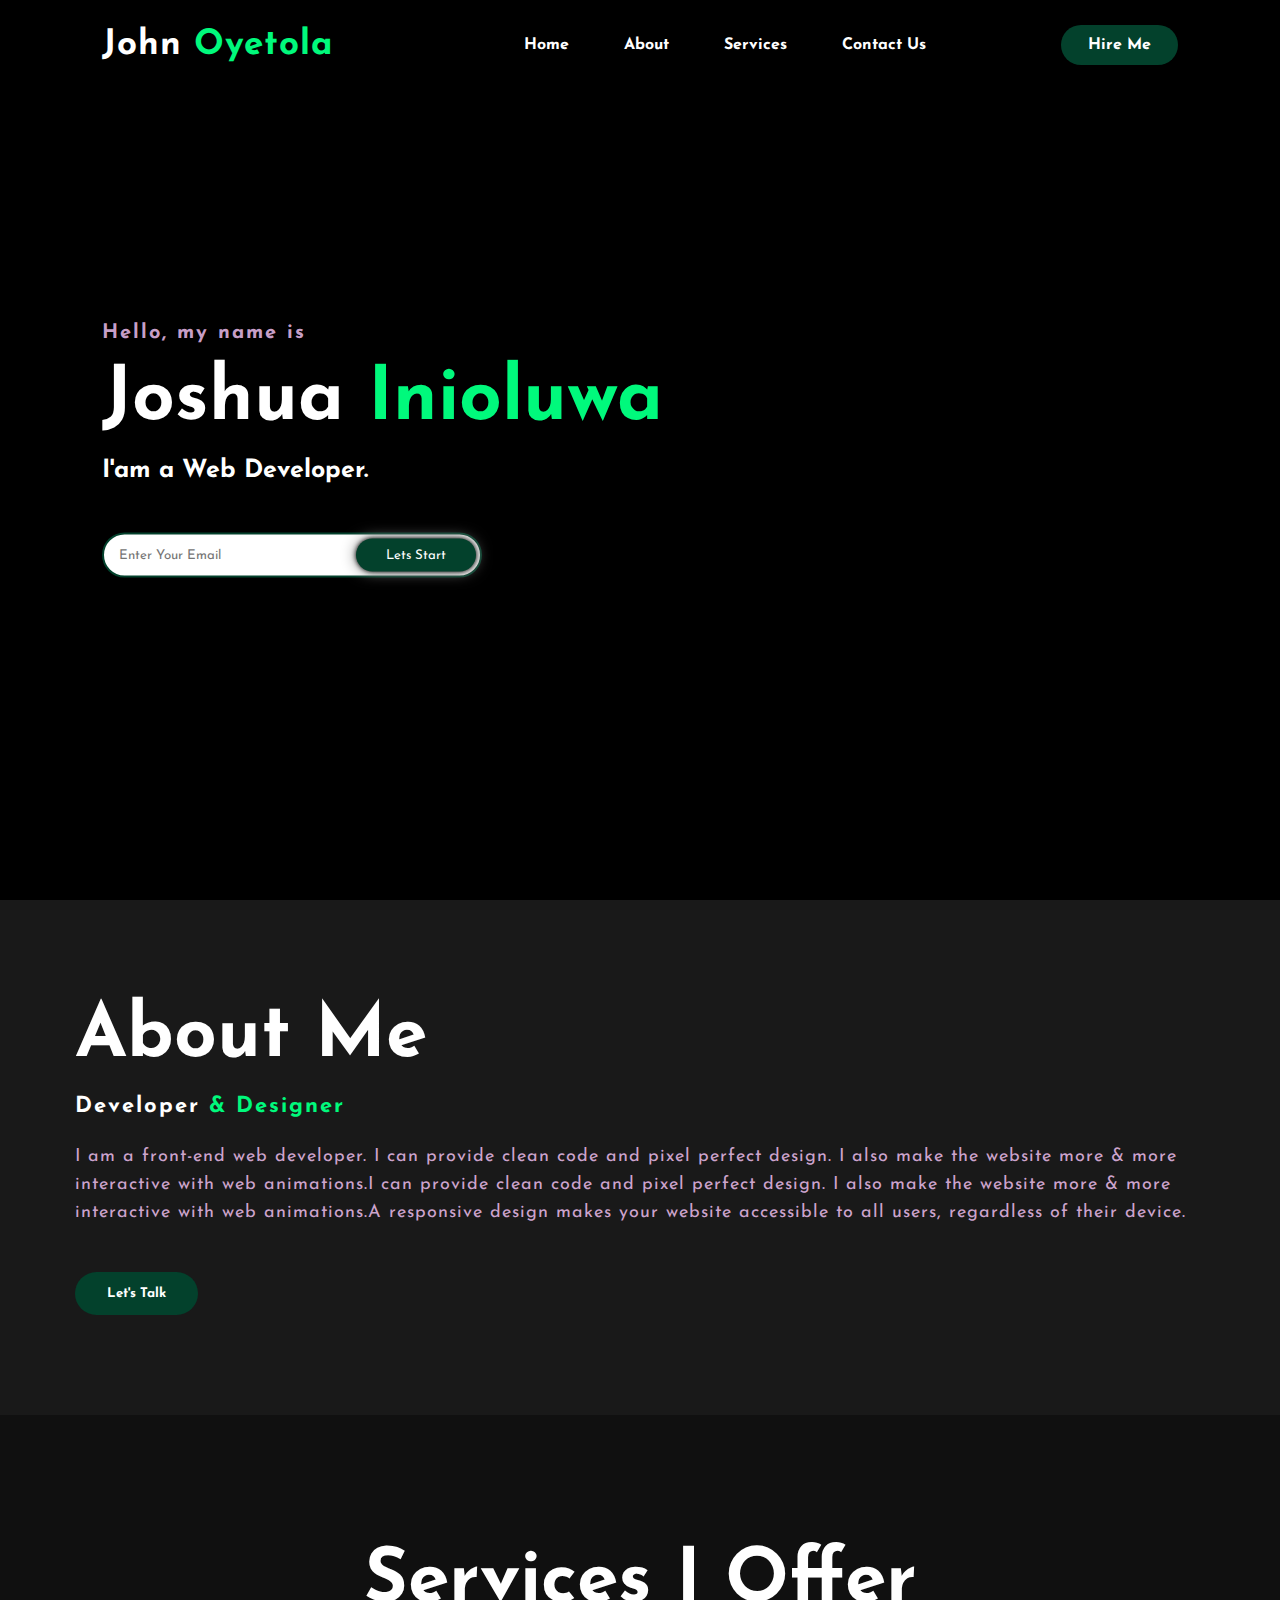
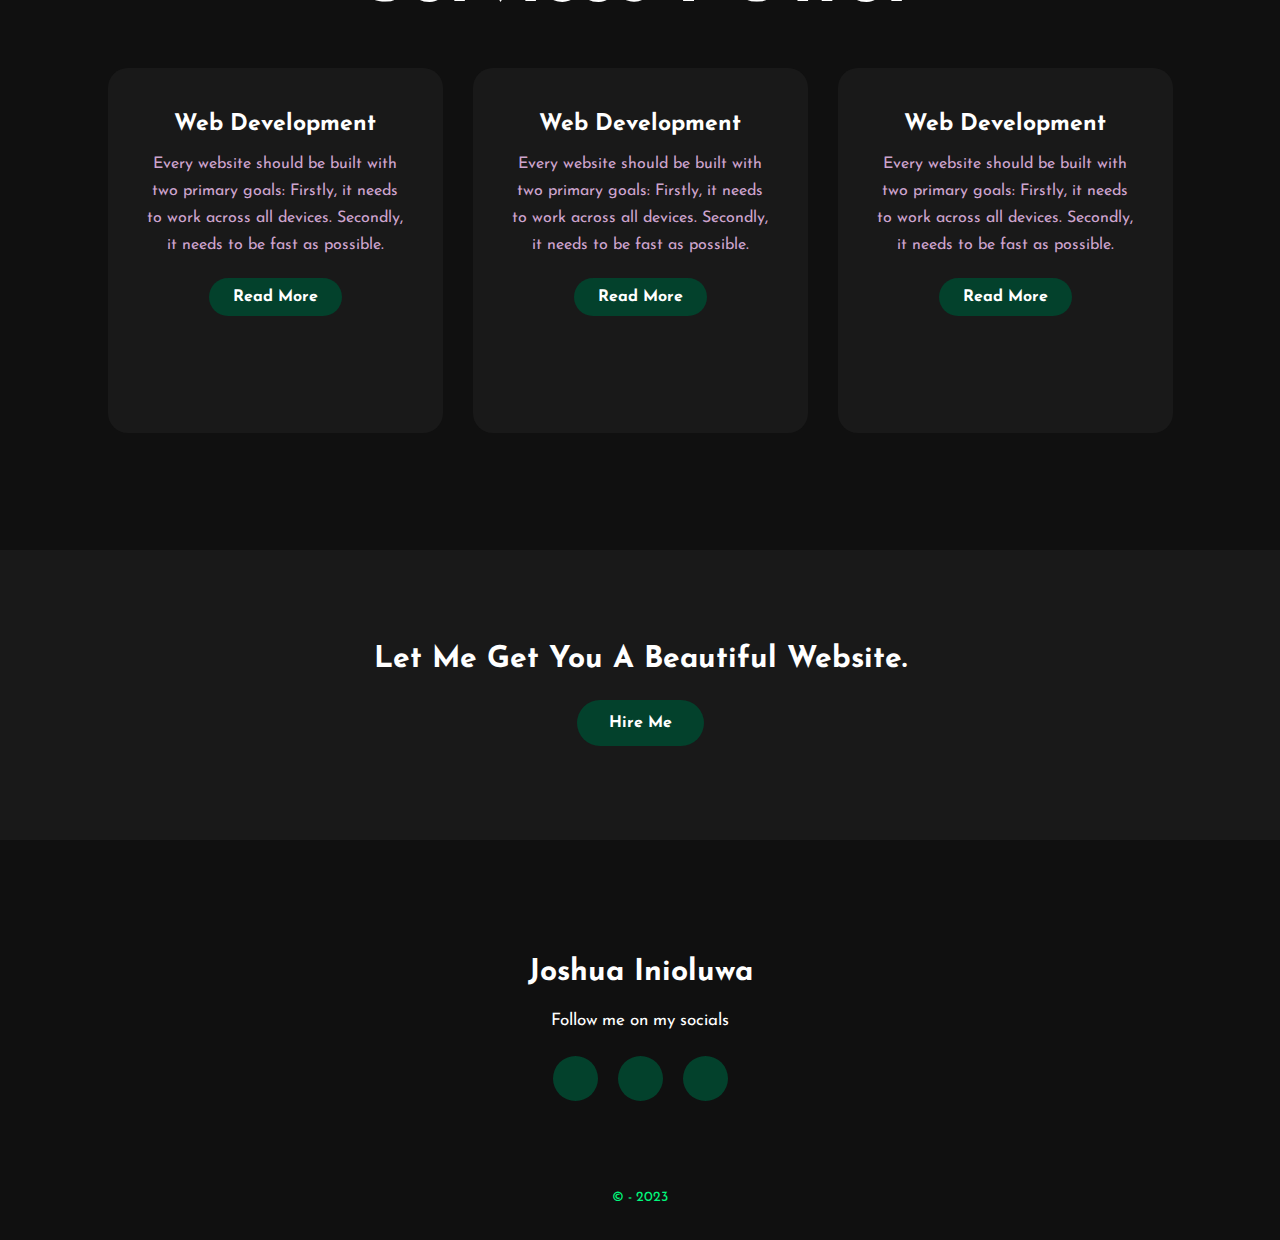
==== Portfolio Website/index.html @ 7228b19e "Portfolio Added" ====
<!DOCTYPE html>
<html>
  <head>
    <title>Portfolio website</title>
    <link rel="stylesheet" type="text/css" href="style.css" />

    <link rel="preconnect" href="https://fonts.gstatic.com" />
    <link
      href="https://fonts.googleapis.com/css2?family=Josefin+Sans:ital,wght@0,100;0,200;0,300;0,400;0,500;0,600;0,700;1,100;1,200;1,300;1,400;1,500;1,600;1,700&display=swap"
      rel="stylesheet"
    />

    <link
      rel="stylesheet"
      href="https://cdnjs.cloudflare.com/ajax/libs/font-awesome/5.15.3/css/all.min.css"
      integrity="sha512-iBBXm8fW90+nuLcSKlbmrPcLa0OT92xO1BIsZ+ywDWZCvqsWgccV3gFoRBv0z+8dLJgyAHIhR35VZc2oM/gI1w=="
      crossorigin="anonymous"
      referrerpolicy="no-referrer"
    />
    

  </head>
  <body>
    <!----hero Section start---->

    <div class="hero">
      <nav>
        <h2 class="logo">John <span>Oyetola</span></h2>
        <ul id="myTopnav" class="topnav">
          <li>
            <a href="javascript:void(0);" class="icon" onclick="myFunction()">
              <i class="fa fa-bars"></i>
            </a>
          </li>
          <li><a href="#">Home</a></li>
          <li><a href="#about">About</a></li>
          <li><a href="#service">Services</a></li>
          <li><a href="#contact">Contact Us</a></li>
        </ul>
        <a href="#hire" class="btn">Hire Me</a>
      </nav>

      <div class="content">
        <h4>Hello, my name is</h4>
        <h1>Joshua <span>Inioluwa</span></h1>
        <h3>I'am a Web Developer.</h3>
        <div class="newslatter">
          <form>
            <input
              type="email"
              name="email"
              id="mail"
              placeholder="Enter Your Email"
            />
            <input type="submit" name="submit" value="Lets Start" />
          </form>
        </div>
      </div>
    </div>

    <!----About section start---->
    <section class="about" id="about">
      <div class="main">
        <div class="about-text">
          <h2>About Me</h2>
          <h5>Developer <span>& Designer</span></h5>
          <p>
            I am a front-end web developer. I can provide clean code and pixel
            perfect design. I also make the website more & more interactive with
            web animations.I can provide clean code and pixel perfect design. I
            also make the website more & more interactive with web animations.A
            responsive design makes your website accessible to all users,
            regardless of their device.
          </p>
          <button type="button">Let's Talk</button>
        </div>
      </div>
    </section>

    <!-----service section start----------->
    <div class="service" id="service">
      <div class="title">
        <h2>Services I Offer</h2>
      </div>

      <div class="box">
        <div class="card">
          <i class="fas fa-bars"></i>
          <h5>Web Development</h5>
          <div class="pra">
            <p>
              Every website should be built with two primary goals: Firstly, it
              needs to work across all devices. Secondly, it needs to be fast as
              possible.
            </p>

            <p style="text-align: center">
              <a class="button" href="#">Read More</a>
            </p>
          </div>
        </div>

        <div class="card">
          <i class="far fa-user"></i>
          <h5>Web Development</h5>
          <div class="pra">
            <p>
              Every website should be built with two primary goals: Firstly, it
              needs to work across all devices. Secondly, it needs to be fast as
              possible.
            </p>

            <p style="text-align: center">
              <a class="button" href="#">Read More</a>
            </p>
          </div>
        </div>

        <div class="card">
          <i class="far fa-bell"></i>
          <h5>Web Development</h5>
          <div class="pra">
            <p>
              Every website should be built with two primary goals: Firstly, it
              needs to work across all devices. Secondly, it needs to be fast as
              possible.
            </p>

            <p style="text-align: center">
              <a class="button" href="#">Read More</a>
            </p>
          </div>
        </div>
      </div>
    </div>

    <!------Contact Me------>
    <div class="contact-me" id="hire">
      <p>Let Me Get You A Beautiful Website.</p>
      <a class="button-two" href="#">Hire Me</a>
    </div>

    <!------footer start--------->
    <footer id="contact">
      <p>Joshua Inioluwa</p>
      <p>Follow me on my socials</p>
      <div class="social">
        <a href="#"><i class="fab fa-facebook-f"></i></a>
        <a href="#"><i class="fab fa-instagram"></i></a>
        <a href="#"><i class="fab fa-dribbble"></i></a>
      </div>
      <p class="end">&copy; - 2023</p>
    </footer>

    <script>
      /* Toggle between adding and removing the "responsive" class to topnav when the user clicks on the icon */
      function myFunction() {
        var x = document.getElementById("myTopnav");
        if (x.className === "topnav") {
          x.className += " responsive";
        } else {
          x.className = "topnav";
        }
      }
    </script>
  </body>
</html>
---- Portfolio Website/style.css ----
* {
  padding: 0;
  margin: 0;
  font-family: "Josefin Sans", sans-serif;
  box-sizing: border-box;
}

body {
  scroll-behavior: smooth;
}
.hero {
  height: 100vh;
  width: 100%;
  /* background-image: url(../img/background.jpg); */
  background: black;
  background-size: cover;
  background-position: center;
}
nav {
  display: flex;
  align-items: center;
  justify-content: space-between;
  padding-top: 25px;
  padding-left: 8%;
  padding-right: 8%;
}
.logo {
  color: white;
  font-size: 35px;
  letter-spacing: 1px;
  cursor: pointer;
}
span {
  color: #00f97c;
}
nav ul li {
  list-style-type: none;
  display: inline-block;
  padding: 10px 25px;
}
nav ul li a {
  color: white;
  text-decoration: none;
  font-weight: bold;
  text-transform: capitalize;
}
nav ul li a:hover {
  color: #00f97c;
  transition: 0.4s;
}

/* Hide the link that should open and close the topnav on small screens */
nav ul li a.icon {
  display: none;
}

.btn {
  background-color: #03412c;
  color: white;
  text-decoration: none;
  border: 2px solid transparent;
  font-weight: bold;
  padding: 10px 25px;
  border-radius: 30px;
  transition: transform 0.4s;
}
.btn:hover {
  transform: scale(1.2);
}
.content {
  position: absolute;
  top: 50%;
  left: 8%;
  transform: translateY(-50%);
}
h1 {
  color: white;
  margin: 20px 0px 20px;
  font-size: 75px;
}
h3 {
  color: white;
  font-size: 25px;
  margin-bottom: 50px;
}
h4 {
  color: #fcfc;
  letter-spacing: 2px;
  font-size: 20px;
}
.newslatter form {
  width: 380px;
  max-width: 100%;
  position: relative;
}
.newslatter form input:first-child {
  display: inline-block;
  width: 100%;
  padding: 14px 130px 14px 15px;
  border: 2px solid #03412c;
  outline: none;
  border-radius: 30px;
}
.newslatter form input:last-child {
  position: absolute;
  display: inline-block;
  outline: none;
  border: none;
  padding: 10px 30px;
  border-radius: 30px;
  background-color: #03412c;
  color: white;
  box-shadow: 0px 0px 5px #000, 0px 0px 15px #858585;
  top: 6px;
  right: 6px;
}

.about {
  width: 100%;
  padding: 100px 0px;
  background-color: #191919;
}
.about img {
  height: auto;
  width: 430px;
}
.about-text {
  width: 100%;
}
.main {
  width: 1130px;
  max-width: 95%;
  margin: 0 auto;
  display: flex;
  align-items: center;
  justify-content: space-around;
}
.about-text h2 {
  color: white;
  font-size: 75px;
  text-transform: capitalize;
  margin-bottom: 20px;
}
.about-text h5 {
  color: white;
  letter-spacing: 2px;
  font-size: 22px;
  margin-bottom: 25px;
  text-transform: capitalize;
}
.about-text p {
  color: #fcfc;
  letter-spacing: 1px;
  line-height: 28px;
  font-size: 18px;
  margin-bottom: 45px;
}
button {
  background-color: #03412c;
  color: white;
  text-decoration: none;
  border: 2px solid transparent;
  font-weight: bold;
  padding: 13px 30px;
  border-radius: 30px;
  transition: 0.4s;
}
button:hover {
  background-color: transparent;
  border: 2px solid #03412c;
  cursor: pointer;
}

.service {
  background: #101010;
  width: 100%;
  padding: 100px 0px;
}
.title h2 {
  color: white;
  font-size: 75px;
  width: 1130px;
  margin: 30px auto;
  text-align: center;
}
.box {
  display: flex;
  justify-content: center;
  align-items: center;
  min-height: 400px;
}
.card {
  height: 365px;
  width: 335px;
  padding: 20px 35px;
  background: #191919;
  border-radius: 20px;
  margin: 15px;
  position: relative;
  overflow: hidden;
  text-align: center;
}
.card i {
  font-size: 50px;
  display: block;
  text-align: center;
  margin: 25px 0px;
  color: #00f97c;
}
h5 {
  color: white;
  font-size: 23px;
  margin-bottom: 15px;
}
.pra p {
  color: #fcfc;
  font-size: 16px;
  line-height: 27px;
  margin-bottom: 25px;
}
.card .button {
  background-color: #03412c;
  color: white;
  text-decoration: none;
  border: 2px solid transparent;
  font-weight: bold;
  padding: 9px 22px;
  border-radius: 30px;
  transition: 0.4s;
}
.card .button:hover {
  background-color: transparent;
  border: 2px solid #03412c;
  cursor: pointer;
}
.contact-me {
  width: 100%;
  height: 290px;
  background: #191919;
  display: flex;
  align-items: center;
  flex-direction: column;
  justify-content: center;
}
.contact-me p {
  color: white;
  font-size: 30px;
  font-weight: bold;
  margin-bottom: 25px;
}
.contact-me .button-two {
  background-color: #03412c;
  color: white;
  text-decoration: none;
  border: 2px solid transparent;
  font-weight: bold;
  padding: 13px 30px;
  border-radius: 30px;
  transition: 0.4s;
}
.contact-me .button-two:hover {
  background-color: transparent;
  border: 2px solid #03412c;
  cursor: pointer;
}
footer {
  position: relative;
  width: 100%;
  height: 400px;
  background: #101010;
  display: flex;
  flex-direction: column;
  align-items: center;
  justify-content: center;
}
footer p:nth-child(1) {
  font-size: 30px;
  color: white;
  margin-bottom: 20px;
  font-weight: bold;
}
footer p:nth-child(2) {
  color: white;
  font-size: 17px;
  width: 500px;
  text-align: center;
  line-height: 26px;
}
.social {
  display: flex;
}
.social a {
  width: 45px;
  height: 45px;
  display: flex;
  align-items: center;
  justify-content: center;
  background: #03412c;
  border-radius: 50%;
  margin: 22px 10px;
  color: white;
  text-decoration: none;
  font-size: 20px;
}
.social a:hover {
  transform: scale(1.3);
  transition: 0.3s;
}
.end {
  position: absolute;
  color: #00f97c;
  bottom: 35px;
  font-size: 14px;
}

/* When the screen is less than 600 pixels wide, hide all links, except for the first one ("Home"). Show the link that contains should open and close the topnav (.icon) */
@media screen and (max-width: 600px) {
  .topnav li:not(:first-child) {
    display: none;
  }
  .topnav a.icon {
    float: right;
    display: block;
  }
}

/* The "responsive" class is added to the topnav with JavaScript when the user clicks on the icon. This class makes the topnav look good on small screens (display the links vertically instead of horizontally) */
@media screen and (max-width: 600px) {
  .topnav.responsive {
    position: relative;
  }
  .topnav.responsive a.icon {
    position: absolute;
    right: 0;
    top: 0;
  }
  .topnav.responsive a {
    float: none;
    display: block;
    text-align: left;
  }
}
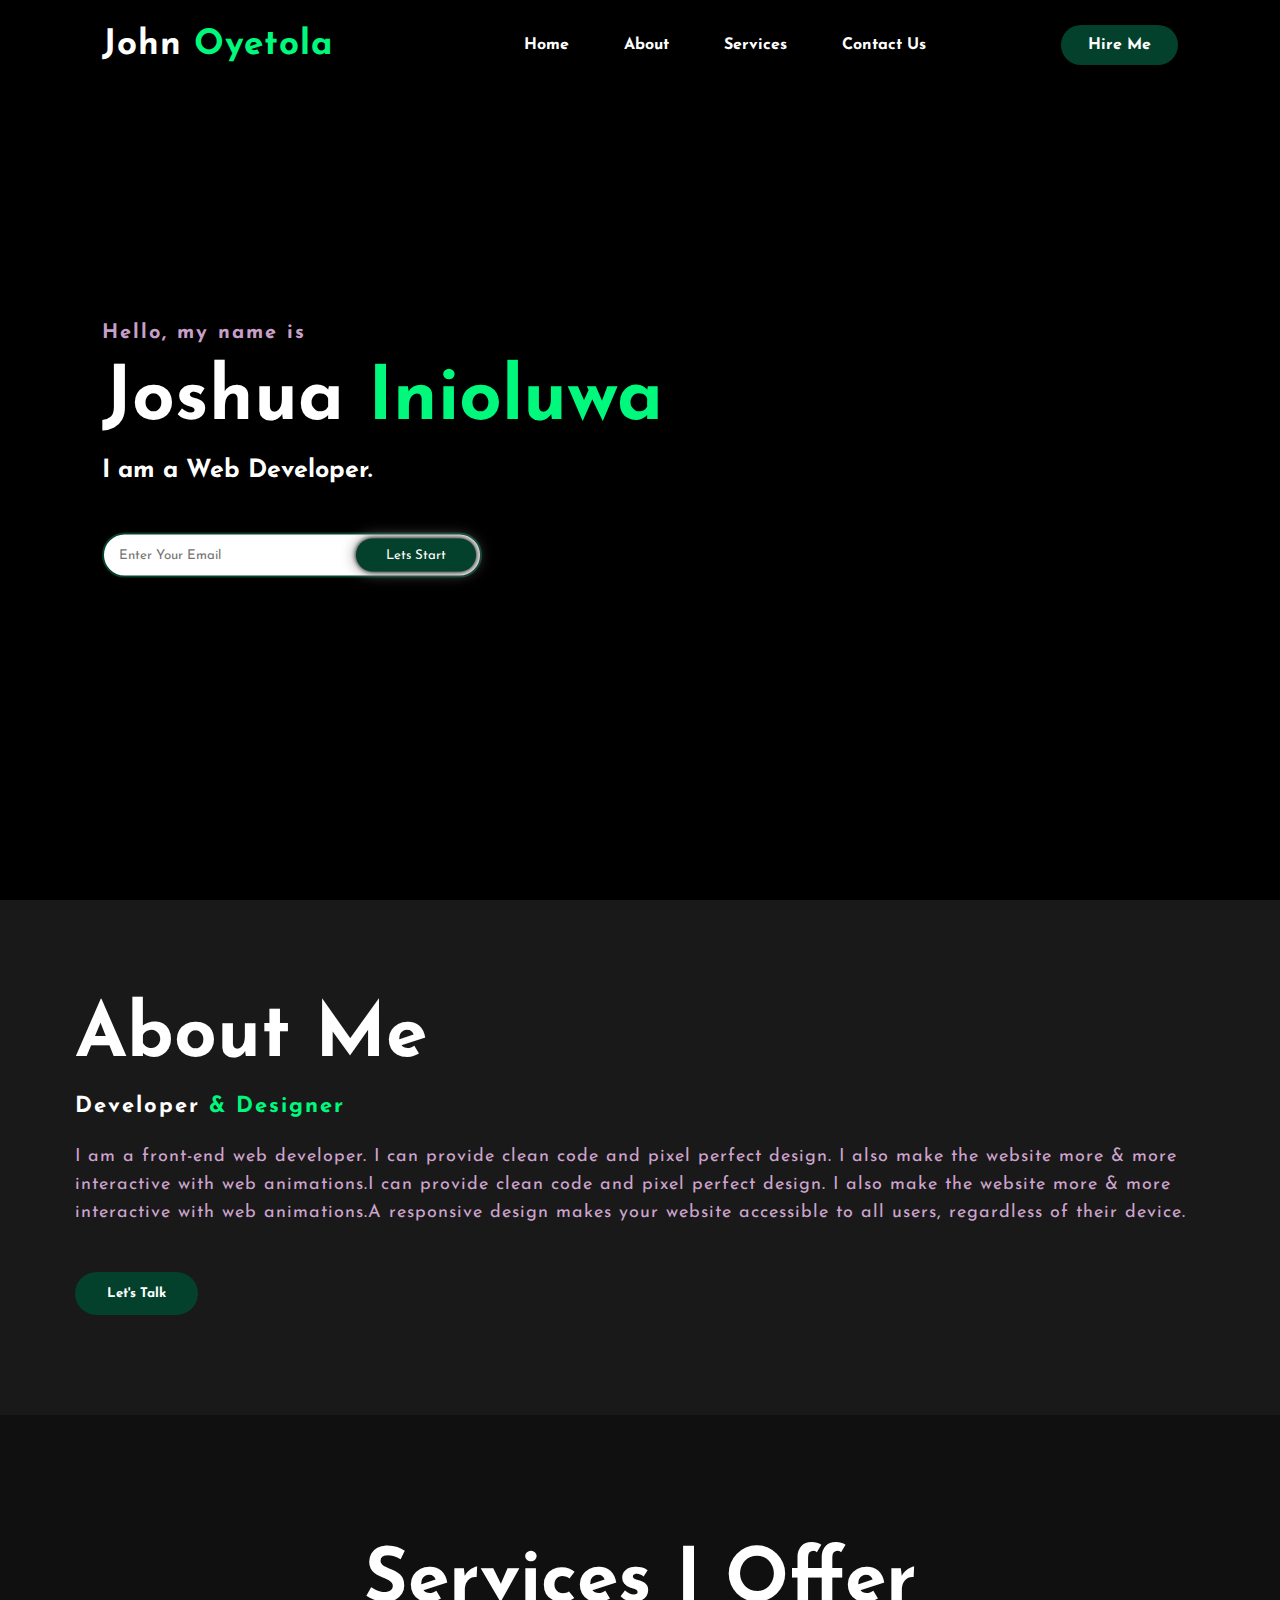
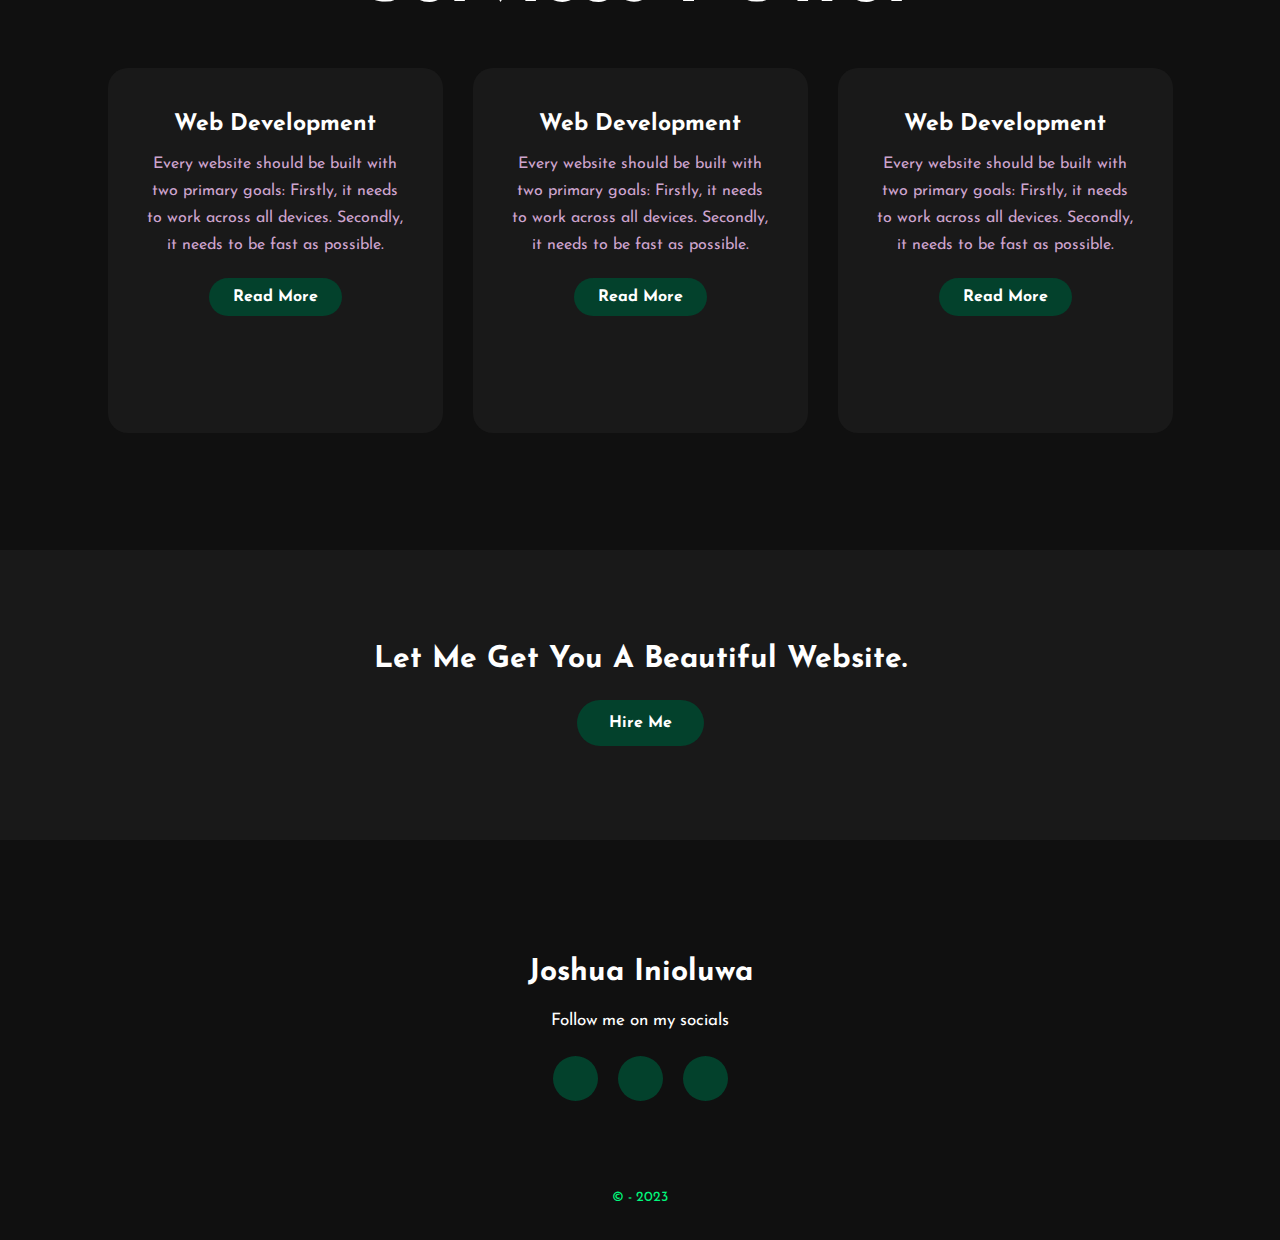
==== commit 20aeb86c: "fix" ====
--- a/Portfolio Website/index.html
+++ b/Portfolio Website/index.html
@@ -43,7 +43,7 @@
       <div class="content">
         <h4>Hello, my name is</h4>
         <h1>Joshua <span>Inioluwa</span></h1>
-        <h3>I'am a Web Developer.</h3>
+        <h3>I am a Web Developer.</h3>
         <div class="newslatter">
           <form>
             <input
